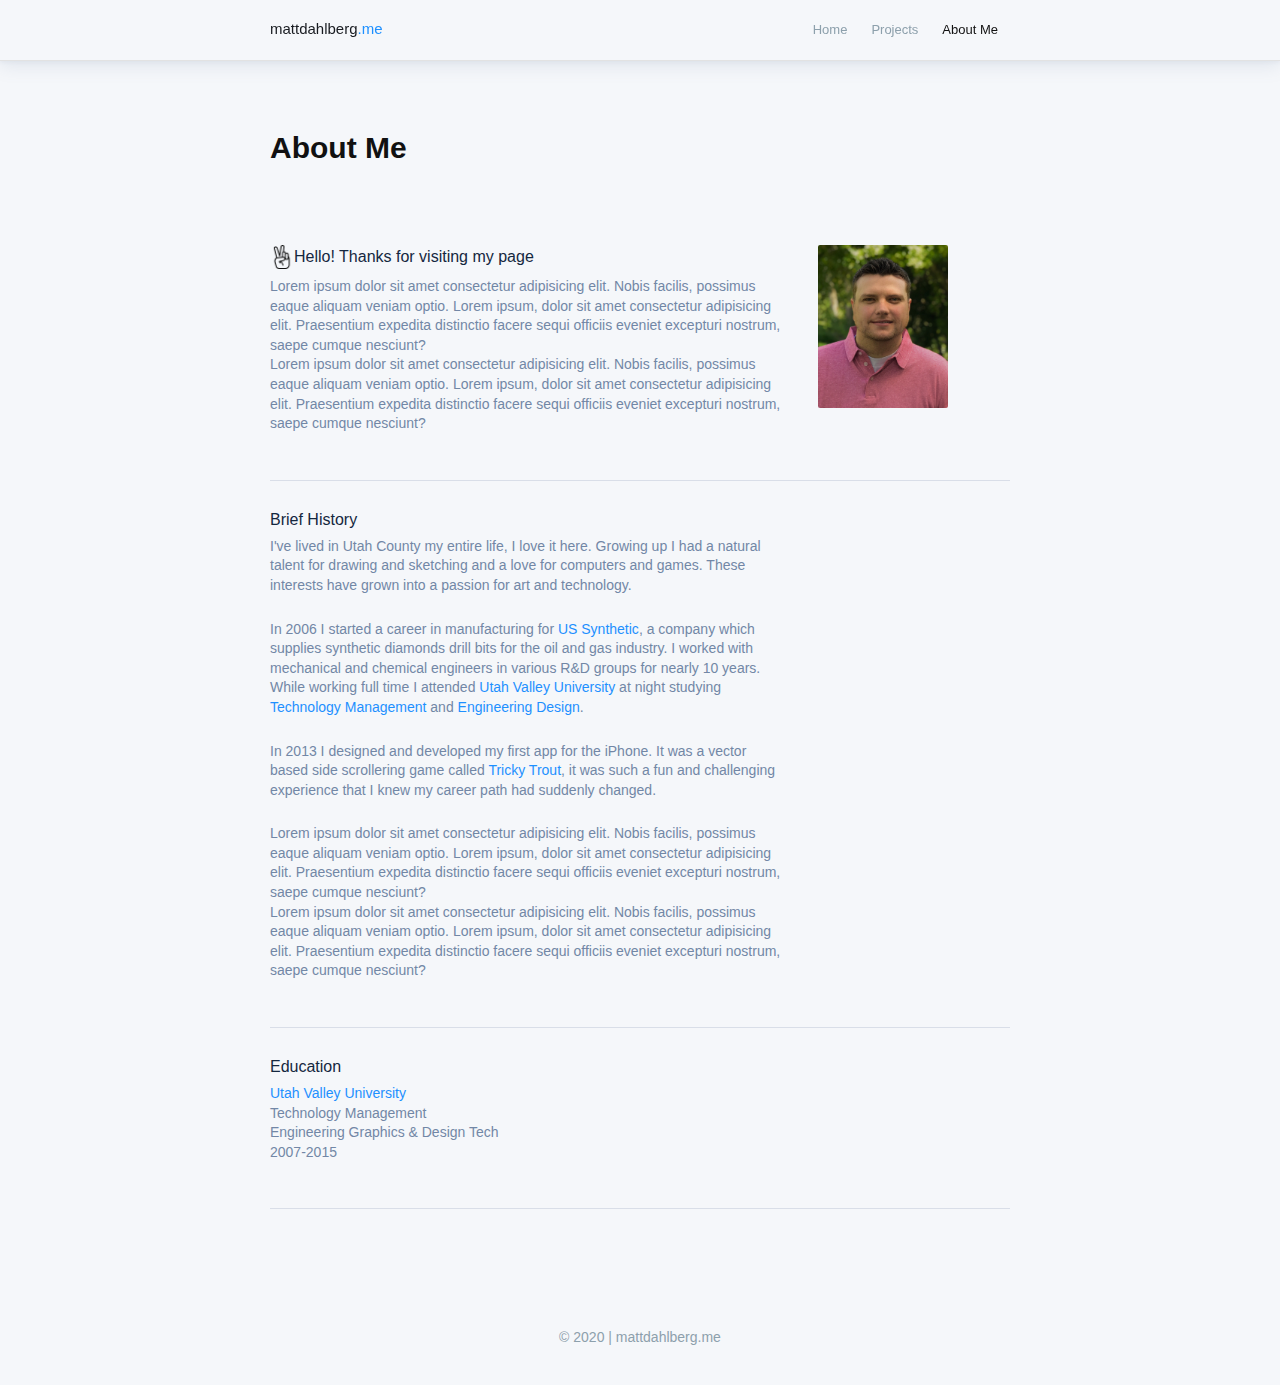
==== pages/aboutme.html @ 78df94ed "initial commit" ====
<!DOCTYPE html>

  <head>
    <meta charset="utf-8">
    <meta http-equiv="X-UA-Compatible" content="IE=edge">
    <title>mattdahlberg.me</title>
    <meta name="description" content="">
    <meta name="viewport" content="width=device-width, initial-scale=1">
    <link rel="stylesheet" href="css/fontawesome.css">
    <link rel="stylesheet" href="https://use.fontawesome.com/releases/v5.12.0/css/all.css" integrity="" crossorigin="anonymous">
    <link rel="stylesheet" href="/pages/aboutme.css">
  </head>
  <body>

    <!--NAVBAR--------------------------------------DONE---------->
    <header>
      <div class="container">
        <nav class="navbar">
          <h3>mattdahlberg<span>.me</span></h3>
          <div class="links">
            <ul>
              <li><a href="/index.html">Home</a></li>
              <li><a href="/pages/projects.html">Projects</a></li>
              <li class="active"><a href="#">About Me</a></li>
            </ul>
          </div>
        </nav>
      </div>
    </header>
    <!--DESIGN-PROJECTS----------------------------------------->
    <section class="projectstitle">
      <div class="container">
        
        <div class="aboutheader">
          <div class="projecttitle">
            <h1>About Me</h1>
          </div>
         </div> 


          <div class="prjsection">
            <div class="ux-text">
              <div class="ux-title">
                <img src="/images/peace_sign.png" alt="img"><h1 id="uxtitle">Hello! Thanks for visiting my page</h1>
              </div>
              <p>Lorem ipsum dolor sit amet consectetur adipisicing elit. Nobis facilis, possimus eaque aliquam veniam optio. Lorem ipsum, dolor sit amet consectetur adipisicing elit. Praesentium expedita distinctio facere sequi officiis eveniet excepturi nostrum, saepe cumque nesciunt?<br>Lorem ipsum dolor sit amet consectetur adipisicing elit. Nobis facilis, possimus eaque aliquam veniam optio. Lorem ipsum, dolor sit amet consectetur adipisicing elit. Praesentium expedita distinctio facere sequi officiis eveniet excepturi nostrum, saepe cumque nesciunt?</p>
            </div>
            <div class="projectlinks">
                <img src="/images/profilepic.jpeg" alt="">
            </div>
          </div>  
          <div class="prjsection">
            <div class="ux-text">
              <div class="ux-title">
                <h1>Brief History</h1>
              </div>
              <p>I've lived in Utah County my entire life, I love it here. Growing up I had a natural talent for drawing and sketching and a love for computers and games. These interests have grown into a passion for art and technology.</p>
              <p>In 2006 I started a career in manufacturing for <a href="https://ussynthetic.com/" target="blank">US Synthetic</a>, a company which supplies synthetic diamonds drill bits for the oil and gas industry. I worked with mechanical and chemical engineers in various R&D groups for nearly 10 years.<br> While working full time I attended <a href="https://www.uvu.edu" target="blank">Utah Valley University</a> at night studying <a href="https://www.uvu.edu/tm/" target="blank">Technology Management</a> and <a href="https://www.uvu.edu/aed/" target="blank">Engineering Design</a>.</p>
              <p>In 2013 I designed and developed my first app for the iPhone. It was a vector based side scrollering game called <a href="" target="blank">Tricky Trout</a>, it was such a fun and challenging experience that I knew my career path had suddenly changed.</p>
              <p>Lorem ipsum dolor sit amet consectetur adipisicing elit. Nobis facilis, possimus eaque aliquam veniam optio. Lorem ipsum, dolor sit amet consectetur adipisicing elit. Praesentium expedita distinctio facere sequi officiis eveniet excepturi nostrum, saepe cumque nesciunt?<br>Lorem ipsum dolor sit amet consectetur adipisicing elit. Nobis facilis, possimus eaque aliquam veniam optio. Lorem ipsum, dolor sit amet consectetur adipisicing elit. Praesentium expedita distinctio facere sequi officiis eveniet excepturi nostrum, saepe cumque nesciunt?</p>
            </div>
          </div> 
          <div class="prjsection">
            <div class="ux-text">
              <div class="ux-title">
                <h1>Education</h1>
              </div>
              <p id="uvu"><a href="https://www.uvu.edu/tm/" target="blank">Utah Valley University</a><br>
              Technology Management<br>Engineering Graphics & Design Tech<br>2007-2015</p>
              
            </div>
          </div> 


            


          












    <!--FOOTER----------------------------------------DONE---------->
    <footer>
      <div class="container">
        <div class="footer-text">
          <h1>© 2020 | mattdahlberg.me</h1>
        </div>
      </div>
    </footer>
    
    <script src="" async defer></script>
  </body>
</html>
---- pages/aboutme.css ----
*{
  margin: 0;
  padding: 0;
}
body{
  background-color: #F5F7FA;
  color: #111111;
  font-family: 'Inter var', sans-serif;
  font-size: 14px;
}
.container{
  max-width: 740px;
  margin: auto;
  padding: 20px;
}
/*-----BODY & CONTAINER---⬆⬆⬆⬆⬆⬆⬆⬆⬆⬆⬆⬆⬆⬆⬆---------DONE*/



/*-----NAVBAR---⬇⬇⬇⬇⬇⬇⬇⬇⬇⬇⬇⬇⬇⬇⬇---------DONE*/
header{
  position: sticky;
  top: 0;
  height: 60px;
  background-color:#F5F7FA ;
  border-bottom: 1px solid #e2e2e2;
  box-shadow:
  0 0.6px 3.8px rgba(106, 127, 161, 0.086),
  0 5px 17px rgba(106, 127, 161, 0.15);
}
.navbar{
  display: flex;
  justify-content: space-between;
  align-items: center;
  margin: auto;
}
.navbar h3{
  display: flex;
  font-family: 'Inter', sans-serif;
  font-size: 15px;
  font-weight: 500;
  list-style: none;
  color:#181b20;
}
.navbar span{
  color: dodgerblue;
}
.links ul{
  list-style: none;
  display: flex;
}
.links a{
  width: 50px;
  padding: 12px;
  font-family: 'Inter', sans-serif;
  font-weight: 400;
  font-size: 13px;
  color: #8da0ac;
  text-decoration: none;
}
.links a:hover{
  color: #111111;
}
.links .active a{
  color: #111111;
}
/*---NAVBAR---⬆⬆⬆⬆⬆⬆⬆⬆⬆⬆⬆⬆⬆⬆⬆---NAVBAR------DONE*/



/*---PROJECTS-⬇⬇⬇⬇⬇⬇⬇⬇⬇⬇⬇⬇⬇⬇⬇-PROJECTS--------DONE*/
/*---Project-Title--*/
.aboutheader{
  display: flex;
}
.projecttitle{
  margin: 50px 0;
}
.projecttitle h1{
  font-size: 30px;
}

/*---UX-SECTION--*/
.prjsection{
  display: flex;
  padding-top: 30px;
  padding-bottom: 30px;
  border-bottom: 1px solid #D9DEE8;
}
.ux-text{
  width: 70%;
  margin-right: 30px;
}
.ux-text a{
  color: dodgerblue;
  text-decoration: none;
}
.ux-text a:hover{
  border-bottom: 1px solid dodgerblue;
}
.ux-title{
  display: flex;
  align-items: center;
}
.ux-title h1{
  font-family: 'Inter var', sans-serif;
  font-size: 16px;
  font-weight: 500;
  color: #142740;
  
}
.ux-title img{
  width: 24px;
}
.ux-text p{
  font-family: 'Inter var', sans-serif;
  font-size: 14px;
  font-weight: 300;
  color: #7287A6;
  line-height: 1.4;
  padding-top: 8px;
  margin-bottom: 16px;
}


/*---PROJECT-UL-LI--*/
.projectlinks img{
  width: 130px;
  border-radius: 2px;
}
#uvu a{
  text-decoration: none;
}







.footer{
  height: 200px;
  justify-content: center;
}
.footer-text{
  display: flex;
  justify-content: center;
}
.footer-text h1{
  font-size: 14px;
  font-weight: 300;
  color: #8da0ac;
  padding-top: 100px;
}


@media (max-width: 750px){
  .prjsection{
    display: block;
  }
  .ux-text{
    width: 100%;
    margin-bottom: 54px;
  }
  .projectlinks{
    width: 100%;
  }
  
}
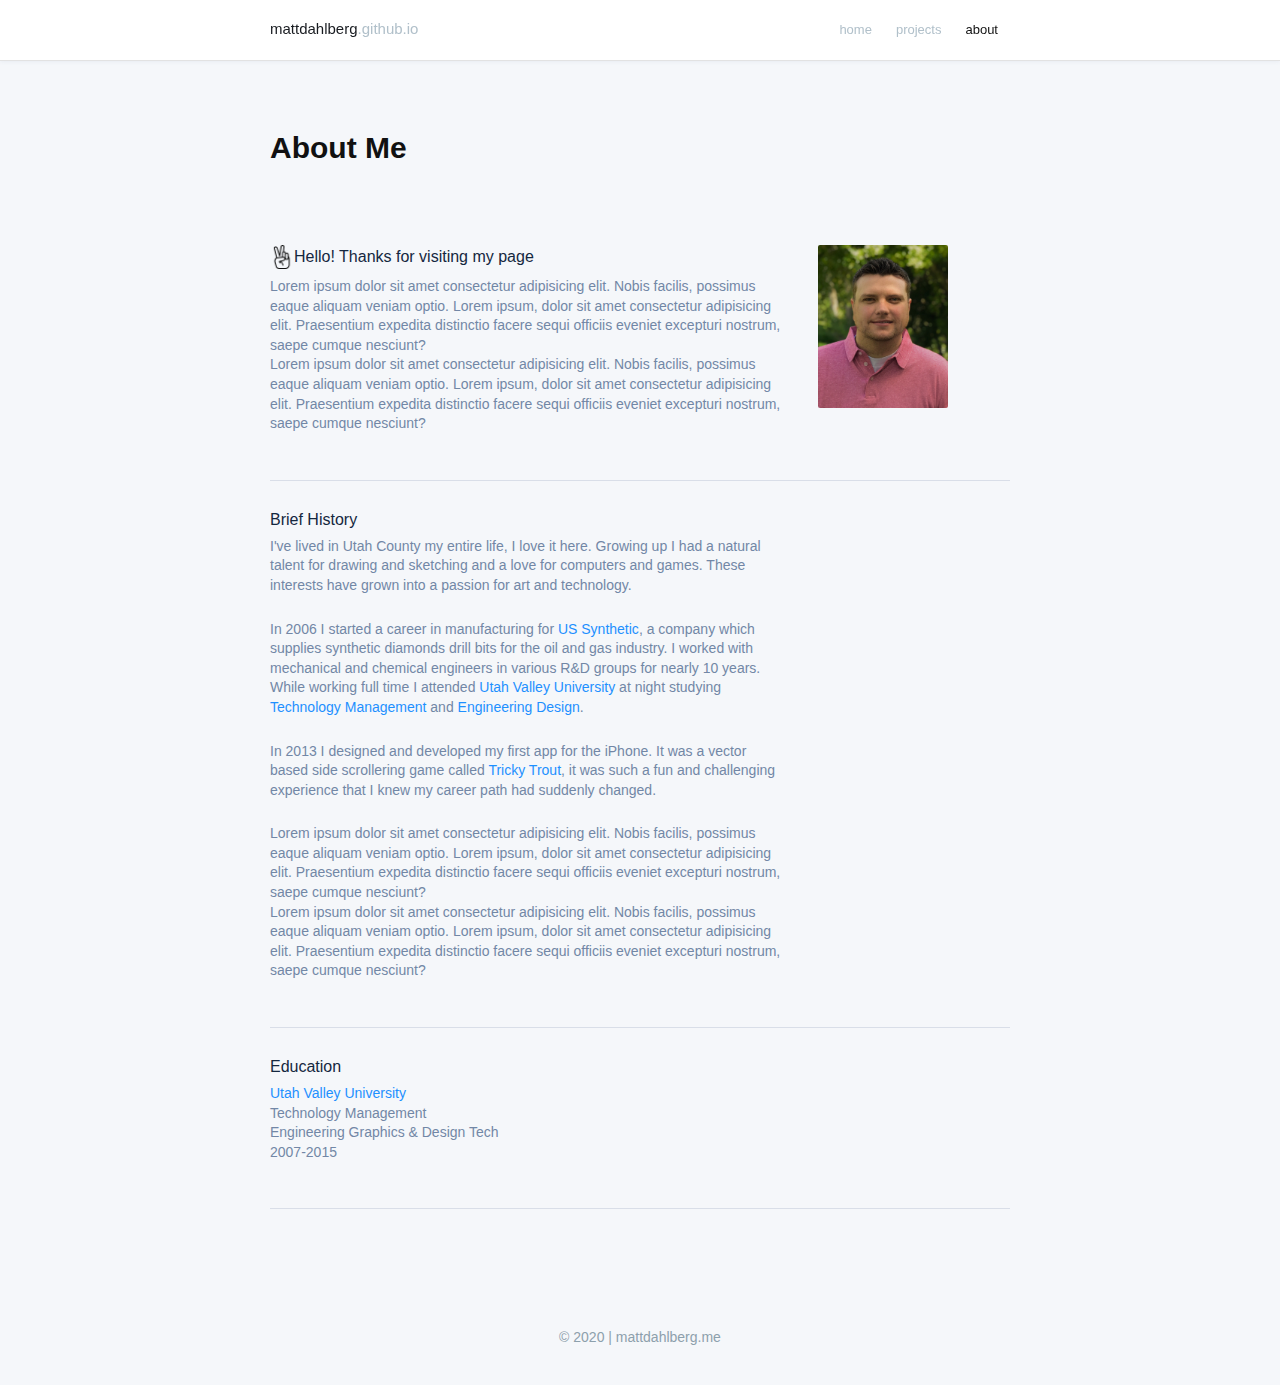
==== commit f1608d4c: "#fff header" ====
--- a/pages/aboutme.html
+++ b/pages/aboutme.html
@@ -16,12 +16,12 @@
     <header>
       <div class="container">
         <nav class="navbar">
-          <h3>mattdahlberg<span>.me</span></h3>
+          <h3>mattdahlberg<span>.github.io</span></h3>
           <div class="links">
             <ul>
-              <li><a href="/index.html">Home</a></li>
-              <li><a href="/pages/projects.html">Projects</a></li>
-              <li class="active"><a href="#">About Me</a></li>
+              <li><a href="/index.html">home</a></li>
+              <li><a href="/pages/projects.html">projects</a></li>
+              <li class="active"><a href="#">about</a></li>
             </ul>
           </div>
         </nav>
--- a/pages/aboutme.css
+++ b/pages/aboutme.css
@@ -22,11 +22,10 @@
   position: sticky;
   top: 0;
   height: 60px;
-  background-color:#F5F7FA ;
+  background-color:#FFF ;
   border-bottom: 1px solid #e2e2e2;
   box-shadow:
-  0 0.6px 3.8px rgba(106, 127, 161, 0.086),
-  0 5px 17px rgba(106, 127, 161, 0.15);
+  0 0.6px 3.8px rgba(106, 127, 161, 0.086);
 }
 .navbar{
   display: flex;
@@ -43,7 +42,7 @@
   color:#181b20;
 }
 .navbar span{
-  color: dodgerblue;
+  color: #b1c0ca;
 }
 .links ul{
   list-style: none;
@@ -55,7 +54,7 @@
   font-family: 'Inter', sans-serif;
   font-weight: 400;
   font-size: 13px;
-  color: #8da0ac;
+  color: #b1c0ca;
   text-decoration: none;
 }
 .links a:hover{
